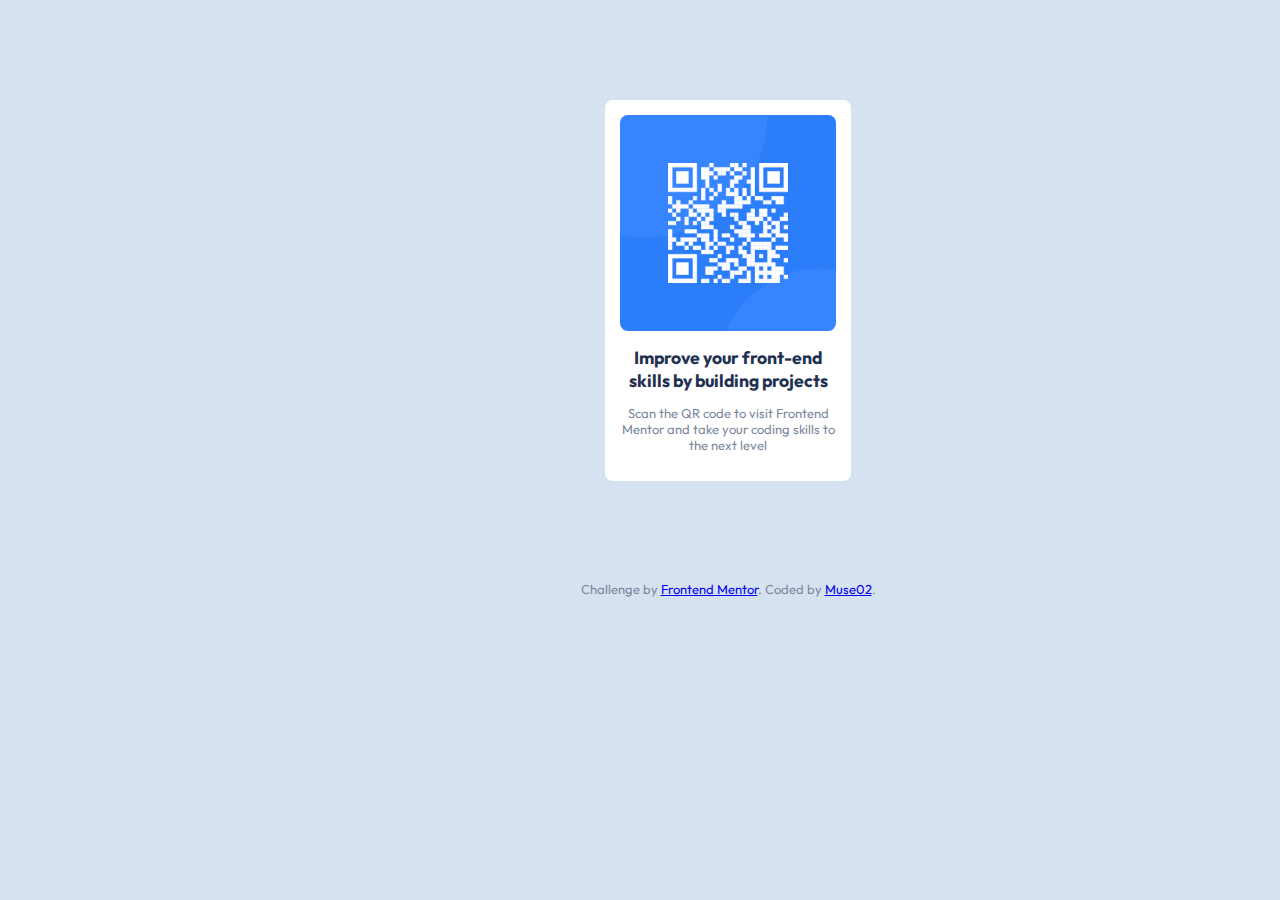
==== index.html @ 88274c4b "Add files via upload" ====
<!DOCTYPE html>
<html lang="en">

<head>
  <meta charset="UTF-8">
  <meta name="viewport" content="width=device-width, initial-scale=1.0"> <!-- displays site properly based on user's device -->
  <link rel="icon" type="image/png" sizes="32x32" href="./images/favicon-32x32.png">
  <title>Frontend Mentor | QR code component</title>
  <link rel="stylesheet" href="css/styles.css">
  <link rel="preconnect" href="https://fonts.googleapis.com">
  <link rel="preconnect" href="https://fonts.gstatic.com" crossorigin>
  <link href="https://fonts.googleapis.com/css2?family=Outfit:wght@400;700&display=swap" rel="stylesheet">
</head>

<body>

  <div class="qr-code">
    <img src="images/image-qr-code.png" alt="qr-code-img">
    <h1>Improve your front-end skills by building projects</h1>
    <p>Scan the QR code to visit Frontend Mentor and take your coding skills to the next level</p>
  </div>

  <div class="attribution">
    Challenge by <a href="https://www.frontendmentor.io?ref=challenge" target="_blank">Frontend Mentor</a>.
    Coded by <a href="#">Muse02</a>.
  </div>
</body>

</html>
---- css/styles.css ----
body {
  width: 1440px;
  font-family: 'Outfit', sans-serif;
  font-size: 13px;
  background-color: #d6e2f0;
  color: #7b879d;
  text-align: center;
}

img {
  border-radius: 8px;
  position: relative;
  width: 100%;

}

h1 {
  font-size: 1.1rem;
  color: 	#1f3251;
}

.qr-code {
width: 15%;
margin: 100px auto;
background-color: white;
padding: 15px;
border-radius: 8px;
  }
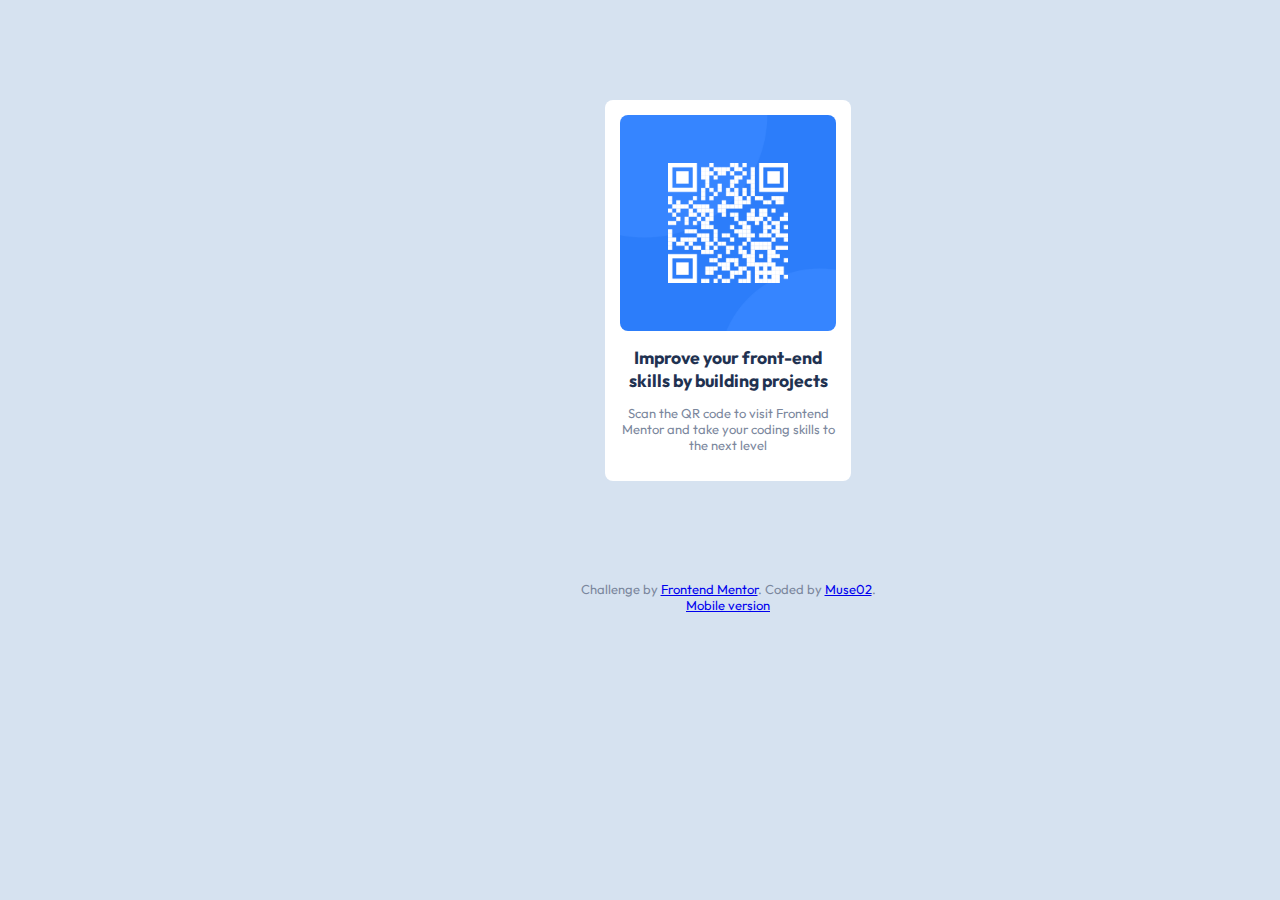
==== commit 6fcaeba3: "Modified for mobile also" ====
--- a/index.html
+++ b/index.html
@@ -5,7 +5,7 @@
   <meta charset="UTF-8">
   <meta name="viewport" content="width=device-width, initial-scale=1.0"> <!-- displays site properly based on user's device -->
   <link rel="icon" type="image/png" sizes="32x32" href="./images/favicon-32x32.png">
-  <title>Frontend Mentor | QR code component</title>
+  <title>Frontend Mentor | QR code component Desktop</title>
   <link rel="stylesheet" href="css/styles.css">
   <link rel="preconnect" href="https://fonts.googleapis.com">
   <link rel="preconnect" href="https://fonts.gstatic.com" crossorigin>
@@ -24,6 +24,8 @@
     Challenge by <a href="https://www.frontendmentor.io?ref=challenge" target="_blank">Frontend Mentor</a>.
     Coded by <a href="#">Muse02</a>.
   </div>
+<a href="mobile.html">Mobile version</a>
 </body>
 
+
 </html>
